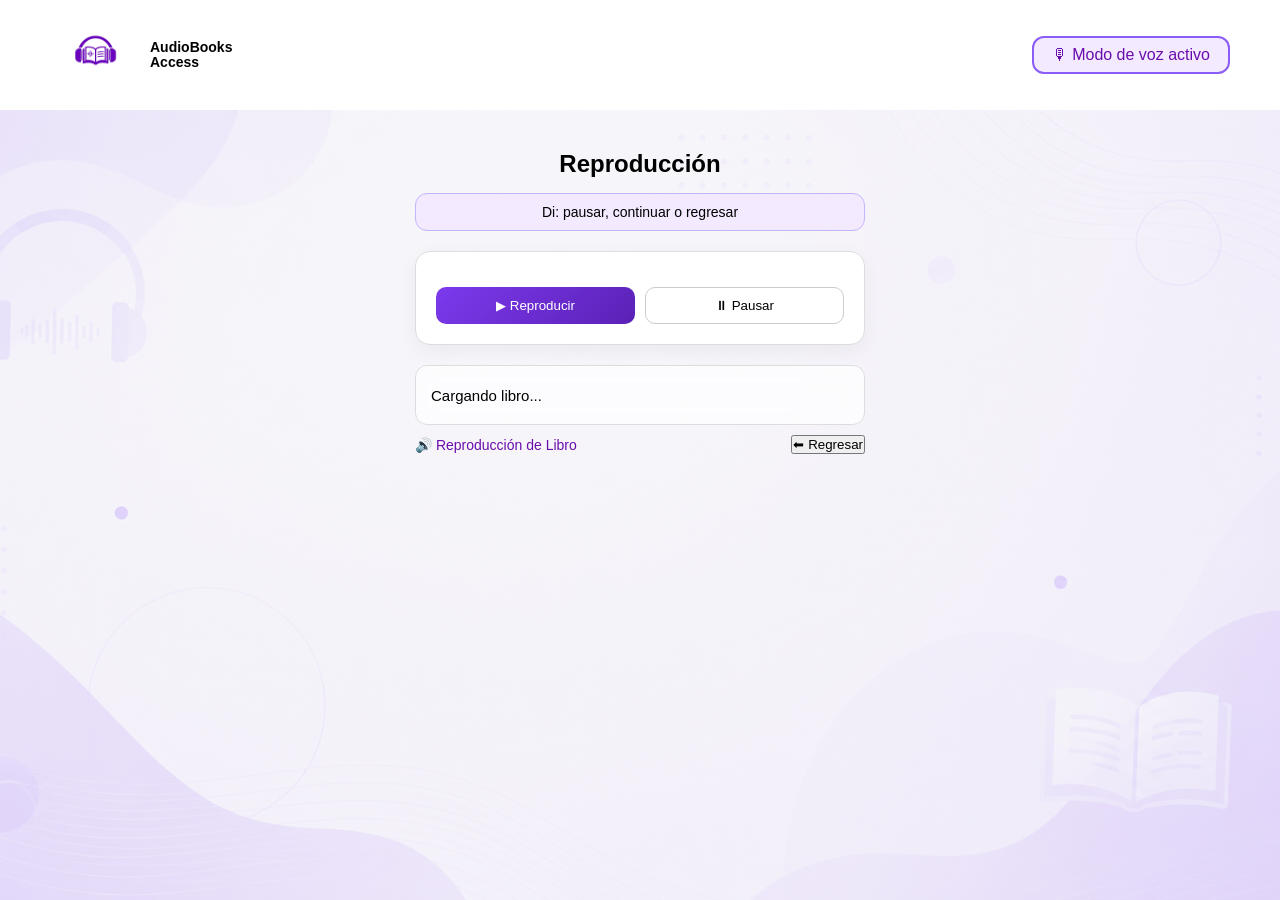
==== audiobooks-access/pages/reproducir.html @ 93bd7047 "primer avance" ====
<!DOCTYPE html>
<html lang="es">
<head>
  <meta charset="UTF-8">
  <title>Reproducción</title>

  <link rel="stylesheet" href="../css/style.css">
  <link rel="stylesheet" href="../css/reproducir.css">
</head>

<body>

<header class="header">

  <div class="logo">
    <img src="../assets/logo.png">
    <div class="logo-text">
      <span>AudioBooks</span>
      <span>Access</span>
    </div>
  </div>

  <div class="modo">
    🎙 Modo de voz activo
  </div>

</header>

<main class="main">

  <h2>Reproducción</h2>

  <div class="comando-box">
    Di: pausar, continuar o regresar
  </div>

  <div class="card-libro">
    <h3 id="tituloLibro"></h3>

    <div class="controles">
      <button onclick="reproducir()">▶ Reproducir</button>
      <button onclick="pausar()">⏸ Pausar</button>
    </div>
  </div>

  <div class="subtitulos" id="subtitulos">
    Cargando libro...
  </div>

  <div class="acciones">
  <span>🔊 Reproducción de Libro</span>
    <button onclick="window.location.href='buscar.html'">⬅ Regresar</button>
  </div>

</main>

<script>

/* 📥 LIBRO */
let libro = JSON.parse(localStorage.getItem("libroSeleccionado"));

if (!libro) {
  alert("No hay libro seleccionado");
}

document.getElementById("tituloLibro").innerText = libro.nombre;

/* VARIABLES */
let partes = [];
let index = 0;
let hablando = false;

/* 🔥 CARGAR TEXTO */
async function cargarTexto() {

  try {

    const response = await fetch(libro.url);

    if (!response.ok) throw new Error("No carga");

    const texto = await response.text();

    partes = texto
      .split(".")
      .map(p => p.trim())
      .filter(p => p.length > 0);

    iniciarLectura();

  } catch (error) {

    console.error(error);
    document.getElementById("subtitulos").innerText =
      "❌ Error al cargar el texto";

  }
}

/* ▶ INICIO AUTOMÁTICO */
function iniciarLectura() {

  hablando = true;
  index = 0;

  leer();
}

/* ▶ REPRODUCIR */
function reproducir() {
  hablando = true;
  leer();
}

/* ⏸ PAUSAR */
function pausar() {
  hablando = false;
  window.speechSynthesis.cancel();
}

/* 🔊 LEER */
function leer() {

  if (!hablando || index >= partes.length) return;

  let frase = partes[index];

  document.getElementById("subtitulos").innerText = frase;

  let speech = new SpeechSynthesisUtterance(frase);
  speech.lang = "es-ES";

  speech.onend = () => {
    index++;
    leer();
  };

  window.speechSynthesis.speak(speech); // 🔥 SIN CANCEL
}

/* 🎤 VOZ CONTROL */
const SpeechRecognition = window.SpeechRecognition || window.webkitSpeechRecognition;

if (SpeechRecognition) {

  const reconocimiento = new SpeechRecognition();

  reconocimiento.lang = "es-ES";
  reconocimiento.continuous = true;

  function iniciarMic() {
    try {
      reconocimiento.start();
    } catch {}
  }

  iniciarMic();

  reconocimiento.onresult = function(event) {

    let comando = event.results[event.results.length - 1][0].transcript.toLowerCase().trim();

    console.log("🎤", comando);

    if (comando.includes("pausar") || comando.includes("pausa")) {
      pausar();
    }

    else if (comando.includes("continuar") || comando.includes("seguir")) {
      reproducir();
    }

    else if (comando.includes("regresar") || comando.includes("volver")) {

      pausar();

      window.location.href = "buscar.html";
    }
  };

  reconocimiento.onend = () => iniciarMic();
  reconocimiento.onerror = () => iniciarMic();

}

/* 🚀 INICIAR */
cargarTexto();

</script>

</body>
</html>
---- audiobooks-access/css/style.css ----
/* RESET */
* {
  margin: 0;
  padding: 0;
  box-sizing: border-box;
  font-family: 'Segoe UI', sans-serif;
}

/* BODY */
body {
  min-height: 100vh;
  display: flex;
  flex-direction: column;
}

/* HEADER */
.header {
  display: flex;
  justify-content: space-between;
  align-items: center;
  padding: 10px 50px;
  background: white;
}

.logo {
  display: flex;
  align-items: center;
  gap: 10px;
}

/* 🔥 ICONO GRANDE (CLAVE) */
.logo img {
  width: 90px;   /* 🔥 GRANDE como antes */
  height: 90px;
  object-fit: contain;
}

/* 🔥 TEXTO MÁS PEQUEÑO */
.logo-text {
  display: flex;
  flex-direction: column;
  line-height: 1.1;
}

.logo-text span {
  font-size: 14px;   /* 🔥 más pequeño que el icono */
  font-weight: 600;
}

.modo {
  border: 2px solid #8b5cf6;
  padding: 8px 18px;
  border-radius: 12px;
  color: #6a0dad;
  background: #f3eaff;
}

/* MAIN CON FONDO */
.main {
  text-align: center;
  padding: 30px 20px; /* 🔥 menos espacio */

  height: 100vh; /* 🔥 NO min-height */
  overflow: hidden; /* 🔥 evita scroll */

  background: 
    linear-gradient(rgba(246,246,248,0.6), rgba(246,246,248,0.6)),
    url("../assets/fondo.png");

  background-size: cover;
  background-position: center;

  flex: 1;
  padding: 40px 20px;

}

/* TITULOS */
.main h1 {
  font-size: 32px;
  margin-bottom: 10px;
}

.subtitle {
  color: #6b7280;
  margin-bottom: 30px;
}

/* HABLAR */
.card-mic {
  display: flex;
  align-items: center;
  gap: 25px;

  background: rgba(255,255,255,0.6);
  backdrop-filter: blur(8px);

  border: 2px solid #a78bfa;
  border-radius: 18px;

  padding: 35px 40px;
  width: 520px;
  margin: 0 auto 20px; /* 🔥 menos abajo para controlar con h3 */

  justify-content: center;
}

/* MIC */
.mic-circle {
  width: 85px;
  height: 85px;

  background: radial-gradient(circle at 30% 30%, #8b5cf6, #5b21b6);
  border-radius: 50%;

  display: flex;
  justify-content: center;
  align-items: center;

  box-shadow: 0 10px 25px rgba(0,0,0,0.2);
}

.mic-circle img {
  width: 30px;
  height: 30px;
  filter: brightness(0) invert(1);
}

/* TEXTO */
.mic-text h2 {
  font-size: 24px;
}

.mic-text p {
  font-size: 15px;
  color: #6b7280;
}

/* 🔥 ESPACIADO PERFECTO */
.titulo-categorias {
  margin-top: 60px;
  margin-bottom: 25px;
}

/* CATEGORÍAS */
.categorias {
  display: flex;
  justify-content: center;
  gap: 30px;
  flex-wrap: wrap;
}

.cat {
  width: 180px;
  height: 140px;
  padding: 20px;

  background: rgba(255,255,255,0.8);
  backdrop-filter: blur(6px);

  border-radius: 16px;
  border: 1px solid #ddd;

  display: flex;
  flex-direction: column;
  justify-content: center;
  align-items: center;

  cursor: pointer;
  transition: 0.25s;

  font-size: 30px;
}

.cat span {
  margin-top: 10px;
  font-size: 16px;
}

.cat:hover {
  transform: translateY(-6px) scale(1.05);
  box-shadow: 0 12px 20px rgba(0,0,0,0.1);
}

/* CONFIG */
.config {
  margin-top: 40px;
  font-size: 16px;
}
---- audiobooks-access/css/reproducir.css ----
/* CONTENEDOR */
.main {
  display: flex;
  flex-direction: column;
  align-items: center;
}

/* TÍTULO */
.main h2 {
  margin-bottom: 15px;
}

/* CAJA COMANDO */
.comando-box {
  background: #f3eaff;
  border: 1px solid #c4b5fd;

  padding: 10px 15px;
  border-radius: 12px;

  width: 450px;
  margin-bottom: 20px;

  text-align: center;
  font-size: 14px;
}

/* CARD LIBRO */
.card-libro {
  background: white;
  border: 1px solid #ddd;

  border-radius: 15px;
  padding: 20px;

  width: 450px;
  margin-bottom: 20px;

  box-shadow: 0 6px 20px rgba(0,0,0,0.05);
}

/* TÍTULO LIBRO */
.card-libro h3 {
  margin-bottom: 15px;
}

/* CONTROLES */
.controles {
  display: grid;
  grid-template-columns: 1fr 1fr;
  gap: 10px;
}

/* BOTONES */
.controles button {
  padding: 10px;
  border-radius: 10px;
  border: 1px solid #ccc;
  cursor: pointer;
  background: white;
  transition: 0.2s;
}

/* BOTÓN PRINCIPAL */
.controles button:first-child {
  background: linear-gradient(135deg, #7c3aed, #5b21b6);
  color: white;
  border: none;
}

/* HOVER */
.controles button:hover {
  transform: scale(1.03);
}

/* SUBTÍTULOS */
.subtitulos {
  background: rgba(255,255,255,0.7);
  backdrop-filter: blur(10px);

  border: 1px solid #ddd;
  border-radius: 12px;

  width: 450px;
  padding: 15px;

  font-size: 15px;
  min-height: 60px;

  display: flex;
  align-items: center;
}

/* ACCIONES */
.acciones {
  width: 450px;
  display: flex;
  justify-content: space-between;
  align-items: center;
  margin-top: 10px;
}

/* TEXTO ABAJO */
.acciones span {
  color: #6a0dad;
  font-size: 14px;
}

/* BOTÓN REGRESAR */
.btn-regresar {
  padding: 10px 18px;
  border-radius: 10px;
  border: 1px solid #ccc;
  background: white;
  cursor: pointer;
}
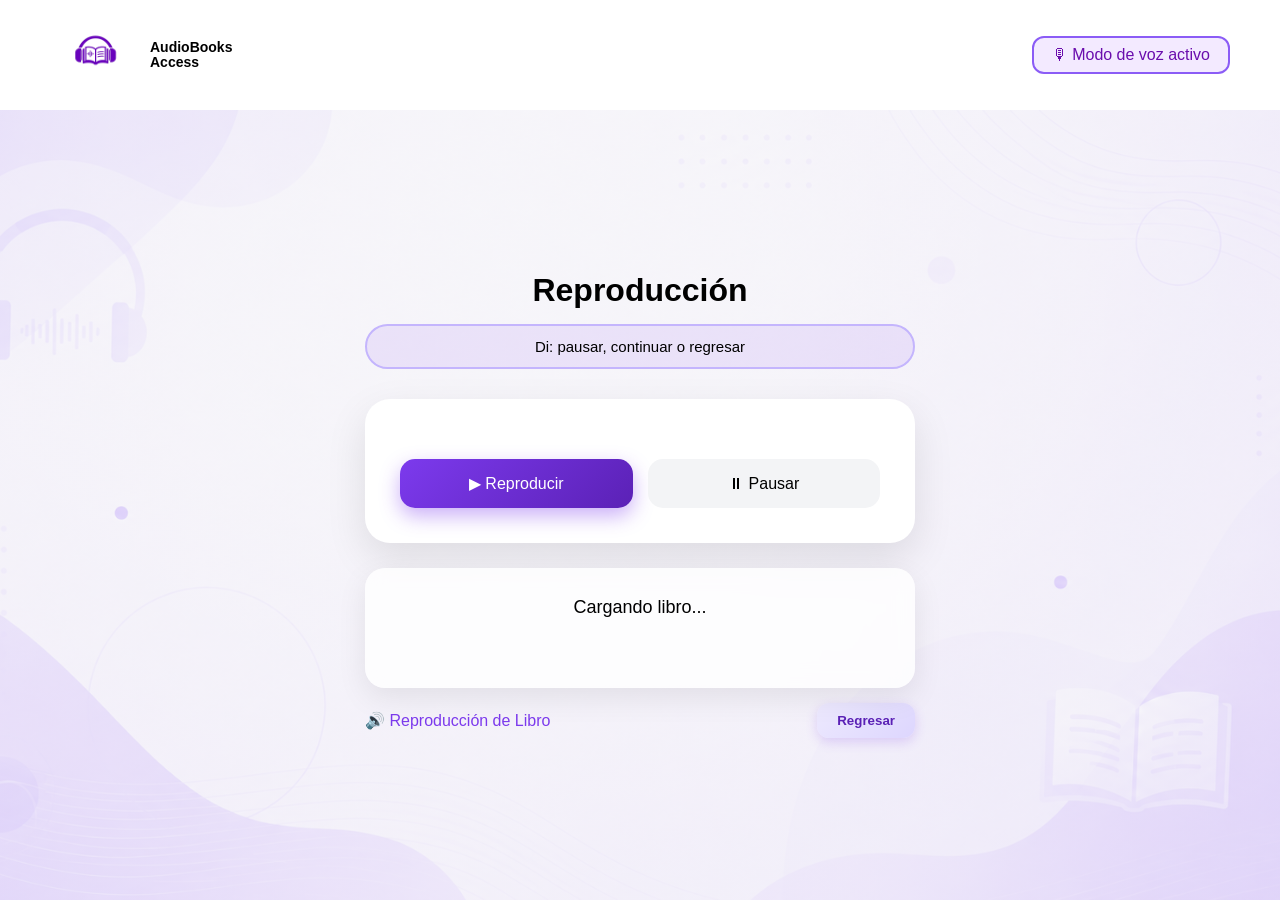
==== commit cbed2350: "Actualizacion" ====
--- a/audiobooks-access/pages/reproducir.html
+++ b/audiobooks-access/pages/reproducir.html
@@ -49,7 +49,7 @@
 
   <div class="acciones">
   <span>🔊 Reproducción de Libro</span>
-    <button onclick="window.location.href='buscar.html'">⬅ Regresar</button>
+    <button class="btn-regresar" onclick="window.location.href='buscar.html'">Regresar</button>
   </div>
 
 </main>
--- a/audiobooks-access/css/style.css
+++ b/audiobooks-access/css/style.css
@@ -11,6 +11,7 @@
   min-height: 100vh;
   display: flex;
   flex-direction: column;
+  overflow: hidden;
 }
 
 /* HEADER */
--- a/audiobooks-access/css/reproducir.css
+++ b/audiobooks-access/css/reproducir.css
@@ -3,114 +3,141 @@
   display: flex;
   flex-direction: column;
   align-items: center;
+  justify-content: center;
 }
 
 /* TÍTULO */
 .main h2 {
+  font-size: 32px;
   margin-bottom: 15px;
 }
 
 /* CAJA COMANDO */
 .comando-box {
-  background: #f3eaff;
-  border: 1px solid #c4b5fd;
+  background: rgba(124,58,237,0.1);
+  border: 2px solid #c4b5fd;
 
-  padding: 10px 15px;
-  border-radius: 12px;
+  padding: 12px 25px;
+  border-radius: 25px;
 
-  width: 450px;
-  margin-bottom: 20px;
+  width: 550px;
+  text-align: center;
 
-  text-align: center;
-  font-size: 14px;
+  font-size: 15px;
+  margin-bottom: 30px;
 }
 
 /* CARD LIBRO */
 .card-libro {
   background: white;
-  border: 1px solid #ddd;
+  border-radius: 25px;
 
-  border-radius: 15px;
-  padding: 20px;
+  padding: 35px;
+  width: 550px;
 
-  width: 450px;
-  margin-bottom: 20px;
+  box-shadow: 0 15px 40px rgba(0,0,0,0.1);
+  margin-bottom: 25px;
 
-  box-shadow: 0 6px 20px rgba(0,0,0,0.05);
+  text-align: center;
 }
 
 /* TÍTULO LIBRO */
 .card-libro h3 {
-  margin-bottom: 15px;
+  font-size: 22px;
+  margin-bottom: 25px;
 }
 
 /* CONTROLES */
 .controles {
-  display: grid;
-  grid-template-columns: 1fr 1fr;
-  gap: 10px;
+  display: flex;
+  gap: 15px;
+  justify-content: center;
 }
 
 /* BOTONES */
 .controles button {
-  padding: 10px;
-  border-radius: 10px;
-  border: 1px solid #ccc;
+  flex: 1;
+  padding: 15px;
+
+  border-radius: 15px;
+  border: none;
+
   cursor: pointer;
-  background: white;
+  font-size: 16px;
+
   transition: 0.2s;
 }
 
-/* BOTÓN PRINCIPAL */
+/* REPRODUCIR */
 .controles button:first-child {
   background: linear-gradient(135deg, #7c3aed, #5b21b6);
   color: white;
-  border: none;
+
+  box-shadow: 0 8px 20px rgba(124,58,237,0.4);
+}
+
+/* PAUSAR */
+.controles button:last-child {
+  background: #f3f4f6;
 }
 
 /* HOVER */
 .controles button:hover {
-  transform: scale(1.03);
+  transform: scale(1.07);
 }
 
 /* SUBTÍTULOS */
 .subtitulos {
-  background: rgba(255,255,255,0.7);
+  background: rgba(255,255,255,0.8);
   backdrop-filter: blur(10px);
 
-  border: 1px solid #ddd;
-  border-radius: 12px;
+  border-radius: 20px;
+  padding: 25px;
 
-  width: 450px;
-  padding: 15px;
+  width: 550px;
+  min-height: 120px;
 
-  font-size: 15px;
-  min-height: 60px;
+  font-size: 18px;
+  line-height: 1.6;
 
-  display: flex;
-  align-items: center;
+  text-align: center;
+
+  box-shadow: 0 10px 30px rgba(0,0,0,0.08);
+
+  animation: fadeIn 0.4s ease-in;
 }
 
-/* ACCIONES */
+/* ANIMACIÓN */
+@keyframes fadeIn {
+  from { opacity: 0; transform: translateY(10px); }
+  to { opacity: 1; transform: translateY(0); }
+}
+
+/* FOOTER */
 .acciones {
-  width: 450px;
+  width: 550px;
   display: flex;
   justify-content: space-between;
   align-items: center;
-  margin-top: 10px;
+  margin-top: 15px;
 }
 
-/* TEXTO ABAJO */
+/* TEXTO */
 .acciones span {
-  color: #6a0dad;
-  font-size: 14px;
+  color: #7c3aed;
+  font-size: 16px;
 }
 
-/* BOTÓN REGRESAR */
 .btn-regresar {
-  padding: 10px 18px;
-  border-radius: 10px;
-  border: 1px solid #ccc;
-  background: white;
-  cursor: pointer;
+  padding: 10px 20px !important;
+  border-radius: 12px !important;
+  border: none !important;
+
+  background: linear-gradient(135deg, #ede9fe, #ddd6fe) !important;
+  color: #5b21b6 !important;
+
+  font-weight: 600 !important;
+  cursor: pointer !important;
+
+  box-shadow: 0 4px 12px rgba(124,58,237,0.2) !important;
 }
